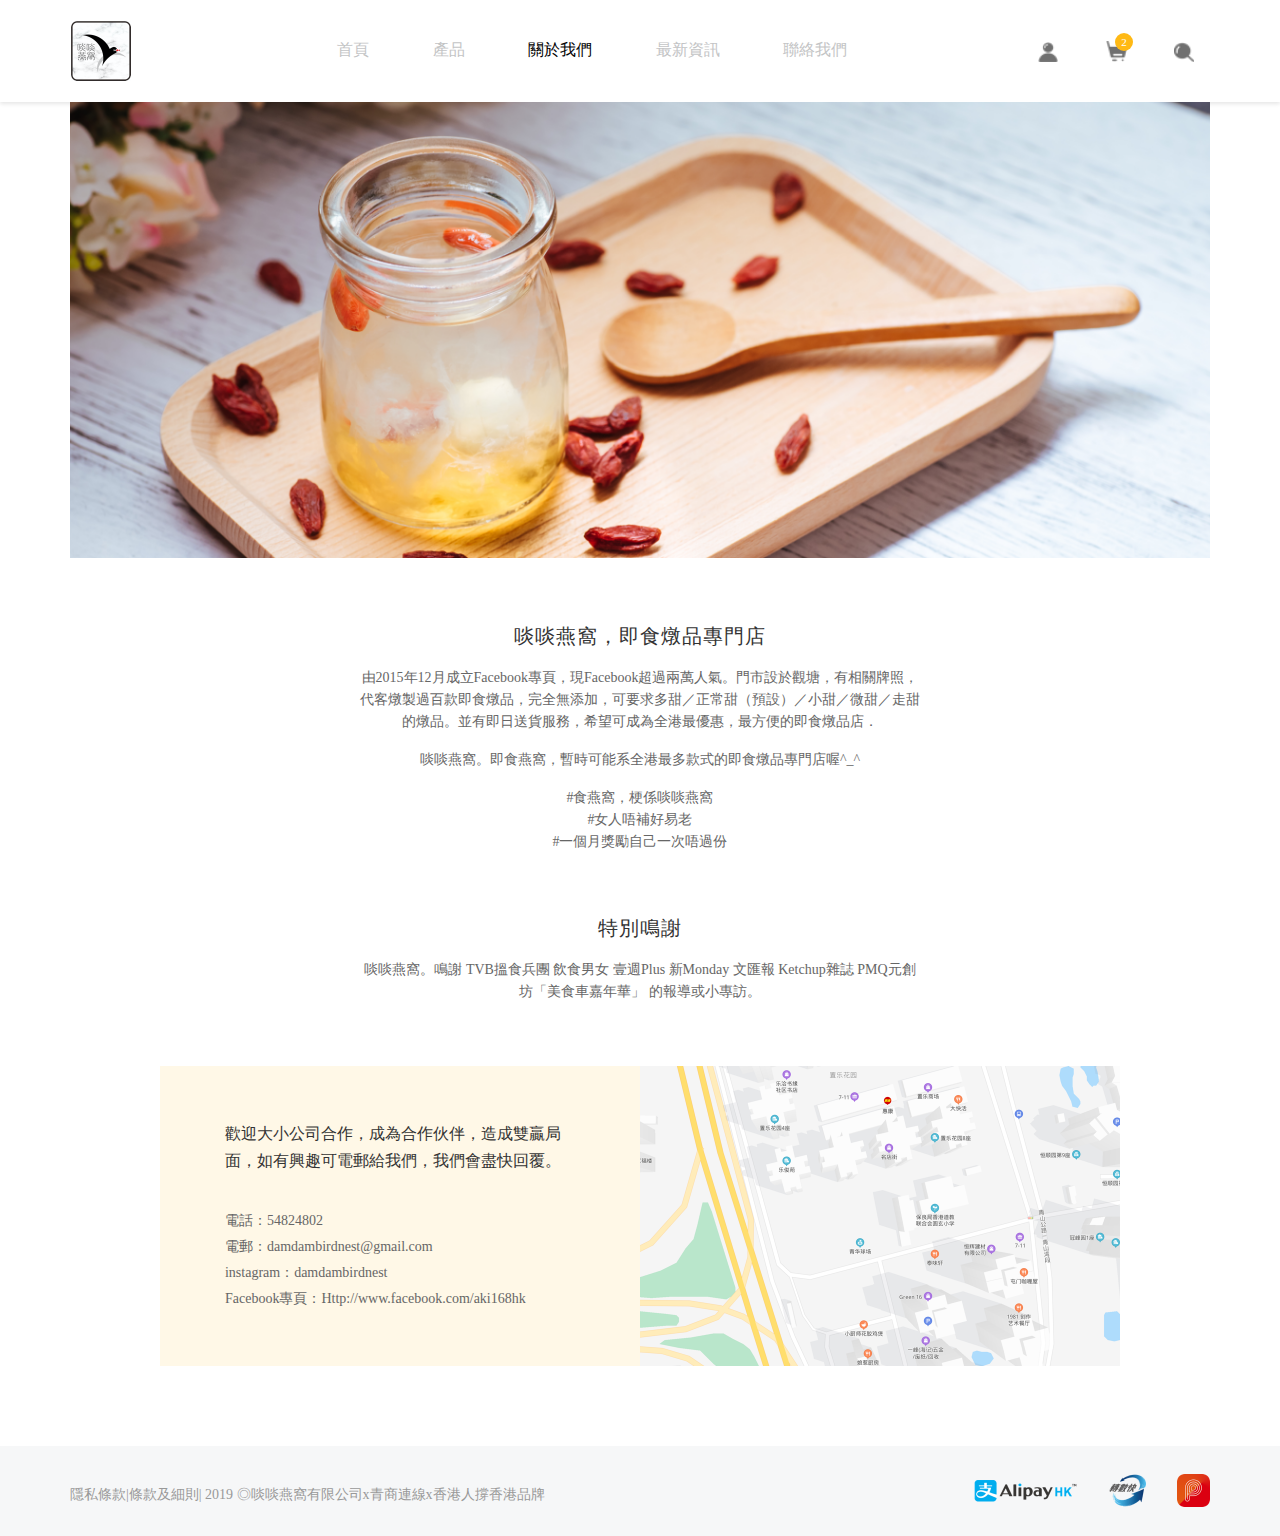
==== aboutUs.html @ ec6bbc51 "init test project" ====
<!doctype html>
<html lang="en">
<head>
    <!-- Required meta tags -->
    <meta charset="utf-8">
    <meta name="viewport" content="width=device-width, initial-scale=1">
    <title></title>
    <meta name="description" content=""/>
    <meta name="keywords" content="" />
    <!-- Bootstrap CSS -->
    <link rel="stylesheet" href="font-awesome/css/font-awesome.min.css">
    <!-- Animate.css -->
    <link rel="stylesheet" href="css/bootstrap.min.css">
    <link rel="stylesheet" href="css/main.css">
    <link rel="stylesheet" href="css/custom.css">
</head>
<body>
    <header class="header-info">
        <div class="container">
            <nav class="navbar navbar-expand-lg navbar-light">
                <a class="navbar-brand" href="#">
                    <img src="images/WechatIMG1.png" alt=""/>
                </a>
                <button type="button" class="navbar-toggle collapsed" data-toggle="collapse" data-target="#navbarSupportedContent" aria-expanded="false">
                    <span class="sr-only">Toggle navigation</span>
                    <span class="icon-bar"></span>
                    <span class="icon-bar"></span>
                    <span class="icon-bar"></span>
                </button>

                <div class="collapse navbar-collapse d-lg-flex" id="navbarSupportedContent">
                    <div class="flex-lg-grow-1">
                        <ul class="navbar-nav header-nav justify-content-center">
                            <li class="nav-item">
                                <a class="nav-link" href="index.html">首頁</a>
                            </li>
                            <li class="nav-item">
                                <a class="nav-link" href="product.html">產品</a>
                            </li>
                            <li class="nav-item active">
                                <a class="nav-link" href="aboutUs.html">關於我們</a>
                            </li>
                            <li class="nav-item">
                                <a class="nav-link" href="newInformation.html">最新資訊</a>
                            </li>
                            <li class="nav-item">
                                <a class="nav-link" href="chatUs.html">聯絡我們</a>
                            </li>
                        </ul>
                    </div>

                    <div class="userShopping">
                        <a class="one" href=""><img src="images/涓汉 (2).png" alt=""/></a>
                        <a class="two g-mx-44" href="login.html">
                            <img src="images/购物车 (3).png" alt=""/>
                            <span class="number ">2</span>
                        </a>
                        <a class="one" href=""><img src="images/鎼滅储 (1).png" alt=""/></a>
                    </div>
                </div>
            </nav>

        </div>
    </header>
    <div class="container">
        <div class="row">
            <div class="col-sm-12">
                <img class="g-w-100 img-responsive" src="images/aboutus.png" alt=""/>
            </div>
        </div>
    </div>
    <div class="container text-center g-py-63">
            <div class="g-mb-60">
                <h1 class="g-font-size-20 g-mb-16 g-line-height-30">啖啖燕窩，即食燉品專門店</h1>
                <div class="g-font-size-14 aboutUsInfo">
                    <p class="g-mb-0">
                        由2015年12月成立Facebook專頁，現Facebook超過兩萬人氣。門市設於觀塘，有相關牌照，代客燉製過百款即食燉品，完全無添加，可要求多甜／正常甜（預設）／小甜／微甜／走甜的燉品。並有即日送貨服務，希望可成為全港最優惠，最方便的即食燉品店．
                    </p>
                    <p class="g-py-16 g-mb-0">
                        啖啖燕窩。即食燕窩，暫時可能系全港最多款式的即食燉品專門店喔^_^
                    </p>
                    <p class="g-mb-0">#食燕窩，梗係啖啖燕窩
                        <br />
                        #女人唔補好易老
                        <br />
                        #一個月獎勵自己一次唔過份
                    </p>
                </div>
            </div>

        <div class="">
            <h1 class="g-font-size-20 g-mb-16 g-line-height-30">特別鳴謝</h1>
            <div class="g-font-size-14 aboutUsInfo">
                <p class="g-mb-0">
                    啖啖燕窩。鳴謝 TVB搵食兵團 飲食男女 壹週Plus 新Monday 文匯報 Ketchup雜誌 PMQ元創坊「美食車嘉年華」 的報導或小專訪。
                </p>
            </div>
        </div>

    </div>
    <div class="container g-w-75 g-mb-54">
        <div class="row">
            <div class="col-md-6 g-px-0">
                <div class="g-bg-red-1 g-py-54 g-height-300 g-px-65">
                    <h4 class="g-font-weight-500 g-font-family-Regular g-mb-32">歡迎大小公司合作，成為合作伙伴，造成雙贏局面，如有興趣可電郵給我們，我們會盡快回覆。</h4>
                    <ul class="g-font-size-14">
                        <li>電話：54824802</li>
                        <li>電郵：damdambirdnest@gmail.com</li>
                        <li> instagram：damdambirdnest</li>
                        <li>Facebook專頁：Http://www.facebook.com/aki168hk</li>
                    </ul>
                </div>
            </div>
            <div class="col-md-6 g-px-0">
                <img class="g-w-100 img-responsive g-height-300" src="images/map.png" alt=""/>
            </div>
        </div>
    </div>
    <footer class="g-bg-gray text-center g-height-90 footerInfo g-py-24-md">
        <div class="container">
            <div class="row">
                <div class="col-lg-6">
                    <div class="g-font-size-14 g-color-gray-dark-v5 text-center text-left--lg g-mt-8 g-mb-16--md">
                        隱私條款|條款及細則| 2019 ◎啖啖燕窩有限公司x青商連線x香港人撐香港品牌
                    </div>
                </div>
                <div class="col-lg-6">
                    <div class="parIcon text-center text-right--lg">
                        <img src="images/card_alipay_hk.png" alt=""/>
                        <img class="g-px-28" src="images/card_fps.png" alt=""/>
                        <img src="images/card_payme.png" alt=""/>
                    </div>
                </div>
            </div>
        </div>
    </footer>


<!-- jQuery first, then Popper.js, then Bootstrap JS -->
<script src="js/jquery.min.js"></script>
<script src="js/bootstrap.min.js"></script>
<script src="js/main.js"></script>

</body>
</html>
                                                                                                                                                                                                                                                                                                                                                                                                                                                                                                                                                                                                                                                                                                                                                                                                                                                                                                                                                                                                                                                                                                                                                                                                                                                                                                                                                                                                                                                                                                                                                                                                                                                                                                                                                                                                                                                                                                                                                                                                                                                                                                                                                                                                                                                                                                                                                                                                                                                                                                                                                                                                                                                                                                                                                                                                                                                                                                                                                                                                                                                                                                                                                                                                                                                                                                                                                                                                                                                                                                                                                                                                                                                                                                                                                                                                                                                                                                                                                                                                                                                                                                                                                                                                                                                                                                                                                                                                                                                                                                                                                                                                                                                                                                                                                                                                                                                                                                                                                                                                                                                                                                                                                                                                                                                                                                                                                                                                                                                                                                                                                                                                                                                                                                                                                                                                                                                                                                                                                                                                                                                                                                                                                                                                                                                                                                                                                                                                                                                                                                                                                                                                                                                                                                                                                                                                                                                                                                                                                                                                                                                                                                                                                                                                                                                                                                                                                                                                                                                                                                                                                                                                                                                                                                                                                                                                                                                                                                                                                                                                                                                                                                                                                                                                                                                                                                                                                                                                                                                                                                                                                                                                                                                                                                                                                                                                                                                                                                                                                                                                                                                                                                                                                                                                                                                                                                                                                                                                                                                                                                                                                                                                                                                                                                                                                                                                                                                                                                                                                                                                                                                                                                                                                                                                                                                                                                                                                                                                                                                                                                                                                                                                                                                                                                                                                                                                                                                                                                                                                                                                                                                                                                                                                                                                                                                                                                                                                                                                                                                                                                                                                                  
---- css/main.css ----
/* =======================================================
*
* 	Template Style
*	Edit this section
*
* ======================================================= */
@font-face {
    font-family: NotoSansHans-Bold;
    src: url("../font-awesome/fonts/NotoSansHans-Bold.otf") format("opentype");
}
@font-face {
    font-family: NotoSansHans-Medium;
    src: url("../font-awesome/fonts/NotoSansHans-Medium.otf") format("opentype");
}
@font-face {
    font-family: NotoSansHans-Regular;
    src: url("../font-awesome/fonts/NotoSansHans-Regular.otf") format("opentype");
}
@font-face {
    font-family: NotoSansHans-Light;
    src: url("../font-awesome/fonts/NotoSansHans-Light.otf") format("opentype");
}
html{
    font-size: 16px;
}
body {
    width: 100%;
    height: 100%;
    -webkit-font-smoothing: antialiased;
    -moz-osx-font-smoothing: grayscale;
    /*font-family: arial, "Microsoft YaHei";*/
    word-break:break-all;
    font-size:0.875rem;
    font-family:NotoSansHans-Regular,SourceHanSansCN;
    font-weight:400;
    color:#666;
    line-height:26px;
}
.g-font-family-Regular{
    font-family: NotoSansHans-Regular;
}
.g-font-family-Medium{
    font-family: NotoSansHans-Medium;
}
.g-font-family-light{
    font-family: NotoSansHans-Light;
}
.g-font-family-bold{
    font-family: NotoSansHans-Bold;
}
label{
    font-weight: normal;
}
a {
    color: #333;
}
a:hover, a:active, a:focus {
    color:#333;
    /*outline: none;*/
    /*text-decoration:none;*/
}
h1, h2, h3, h4, h5{
    color: #333;
    font-weight: 500;
    margin:0;
    font-family: NotoSansHans-Medium;
}
h1{
    font-size:2.625rem;
    line-height:3rem;
    letter-spacing:1px;
}
/*@media (max-width:992px) {*/
    /*h1{*/
        /*font-size:1.5rem;*/
        /*line-height:2rem;*/
        /*letter-spacing:1px;*/
    /*}*/
/*}*/
h2{
    font-size:1.5rem;
    line-height:2.25rem;
}
h3{
    font-size: 1.375rem;
    line-height:27px;
}
h4{
    font-size: 1rem;
    line-height: 27px;
}
h5{
    font-size: 0.8rem;
}
ul, li {
    list-style: none;
    padding: 0;
    margin:0;
}

ul, ol, dd {
    margin-left: 0;
}

iframe {
    max-width: 100%;
}
@media (min-width:1300px){
    .container{
        width:1200px;
        padding-left:0;
        padding-right:0;
    }
}
.g-line-height-normal{
    line-height: normal;
}
/*----------------*/
.img_wap{
    display: inline-block;
    padding-bottom: 70%;
    width: 100%;
    position: relative;
    cursor: pointer;
}

.img_wap img{
    width: 100%;
    height: 100%;
    position: absolute;
    top: 0;
    left: 0;
}
/*//------------*/

/*---img--*/
.starIcon{
    line-height: 0;
    margin:0.5rem 0;
}
.starIcon img{
    width: 18px;
    height: 18px;
}
.starIconT img{
    width:23px;
    height: 23px;
}
/*//----img----*/
/*----selection----*/
.shoppingBtn{
    border: 1px solid #666;
    width: 10.8125rem;
    height:2.1875rem;
    display: inline-block;
    border-radius:2.1875rem;
    line-height:2.1875rem;
}
.shoppingBtn:hover{
    background: #F5B41A;
    border: 1px solid #F5B41A;
}
.shoppingBtn img{
    width:1.2rem;
    height: 1.2rem;
}

.careChoose .carousel-control-next,.careChoose .carousel-control-prev{
    position: static;
    display: inline-block;
    width: auto;
    opacity: 1;
}
.careChoose .carousel-control-next i,.careChoose .carousel-control-prev i{
    width: 1.625rem;
    height: 1.625rem;
    background: rgba(244,243,248,1);
    color:#666;
    line-height: 1.625rem;
    border-radius: 1.625rem;
    /*font-size: 1.2rem;*/
    display: inline-block;
}
.careChoose .carousel-control-next i{
    background: #333;
    color:#eee;
}
/*----//selection----*/

/*----carefulProcess-----*/
.typicalCase-bg{
    margin:0 1px;
}
.typicalCase-bg button{
    font-size: 0.9rem;
}

.caseImg img{
    width: 100%;
}
.typicalCase-bg p{
    font-size: 0.93rem;
}
/*----//carefulProcess-----*/

.newIcon{
    position: absolute;
    right:1rem;
    bottom:-1rem;
    color:#fff;
    width: 2rem;
    height: 2rem;
    border-radius: 2rem;
    background: #f5b41a;
    padding-top: 3px;
}
.articleFooter p{
    color:#777;
}
.coconut-img{
    width: 100%;
}
.coconut-img img{
    height: 100%;
}
.circleIcon li{
    width: 100%;
    height: auto;
    overflow: hidden;
}
.circleIcon i{
    font-size: 1.1rem;
    color:#ed7b5a;
    float: left;
    padding-top: 5px;
    padding-left: 1px;
}
.circleIcon span{
    float: right;
    width: calc(100% - 17px);
    padding-left: 5px;
}
.coconut-img{
    height: 100%;
    vertical-align: middle;
    position: relative;
    overflow: hidden;
}
.coconut-img img{
    object-fit: cover;
    height: auto!important;
    width: 100%;
    min-height: 100%;
    position: absolute;
    top: 50%;
    left: 50%;
    -webkit-transform: perspective(1px) translate(-50%,-50%);
    -ms-transform: translate(-50%,-50%);
    transform: perspective(1px) translate(-50%,-50%);
}
.header-nav{
    /*width: 90%;*/
    text-align: center;
}
.userShopping .one img{
    width: 1.25rem;
    height: 1.25rem;
    display: inline-block;
}
.userShopping .two img{
    width: 1.3125rem;
    height: 1.3125rem;
    display: inline-block;
}
.userShopping .two{
    position: relative;
}
.userShopping .two span{
    position: absolute;
    width: 18px;
    height: 18px;
    line-height: 18px;
    border-radius: 18px;
    background: #FFB914;
    top: -10px;
    right: -3px;
    text-align: center;
    color:#fff;
    font-size: 11px;
}
.userShopping .two:hover{
    text-decoration:none;
}

@media (max-width: 768px) {
    .header-info .navbar-brand img{
        width: 60%;
    }
    .typicalCase-bg .img_wap{
        display: none;
    }
}
.header-info .navbar-light .navbar-toggler{
    outline: none;
    border: none;
}
.header-info{
    box-shadow:0px 2px 4px 0px rgba(0,0,0,0.1);
}
.header-info .navbar{
    padding:1.25rem 0;
    margin-bottom: 0;
}
.header-info .navbar-brand{
    height: auto;
    padding:0;
    /*margin: 8px 0;*/
}
.header-info .navbar-toggle .icon-bar{
    background-color: #563d7c;
}
.navbar-light .header-nav .active > .nav-link{
    font-weight:500;
    color:rgba(0,0,1,1);
    font-family: NotoSansHans-Medium,SourceHanSansCN;
}
.navbar-light .header-nav .nav-link{
    color:#c3c4c5;
    font-size: 1rem;
}

#carouselExampleControls .carousel-inner .carousel-item img{
    width: 100vw;
}

.g-rounded{
    border-radius: 0.5rem;
}
/*.g-rounded img{*/
    /*height: 320px;*/
    /*display: block;*/
/*}*/
.g-rounded-right{
    border-radius:0 0.5rem 0.5rem 0;
}
.g-rounded-6:first-child{
    border-radius: 0.375rem;
}
@media (min-width: 992px) {
    .g-max-heigh-292{
       height: 23.875rem;
    }
}
@media (min-width: 1200px) {
    .g-max-heigh-292{
        height: 22rem;
    }
}
.text-color{
    color:#333;
}
.page-link:hover{
    background: #333;
}
.fenye .page-item:first-child .page-link{
    width: 1.9375rem;
    height: 1.9375rem;
    border-top-left-radius: 0;
    border-bottom-left-radius: 0;
    border-radius: 1.9375rem;
    line-height: 1rem;
}
li.breadcrumb-item + .breadcrumb-item::before{
    content: ">";
}
.proTitle{
    position: relative;
    border-bottom: 1px solid #ccc;
    padding-bottom: 0.625rem;
}
.proTitle span::after{
    position: absolute;
    width: 6rem;
    height: 2px;
    content: "";
    background: #333;
    bottom:0;
    left:50%;
    transform: translate(-50%);
}
@media (min-width: 1200px) {
    .g-height-90 {
        height: 5.625rem;
    }
    .text-left--lg{
        text-align: left;
    }
    .text-right--lg{
        text-align: right;
    }
}
.banner-info button{
    width:7.8125rem;
    height: 2.625rem;
}
.otherWayLine span{
    position: relative;
}
.otherWayLine span::before{
    content: "";
    width: 3.75rem;
    height: 1px;
    background: #BEBEBE;
    display: block;
    position: absolute;
    top: 50%;
    left: -4.5rem;
    transform: translateY(-50%);
}
.otherWayLine span::after{
    content: "";
    width: 3.75rem;
    height: 1px;
    background: #BEBEBE;
    display: block;
    position: absolute;
    top: 50%;
    right: -4.5rem;
    transform: translateY(-50%);
}
.proBtn .dropdown-toggle{
    width: 9rem;
    height: 2.375rem;
    border: 1px solid rgba(0, 0, 0, .125);
    border-radius: .25rem;
    text-align: left;
    position: relative;
}
.g-w-100{
    width: 100%;
}
.g-height-100{
    height: 100%;
}
.g-height-50 input{
    height: 3.125rem;
}
.loginMember{
    margin-top: 0.5rem;
}
.g-margin-bottom-0{
    margin-bottom: 0;
}
.starIconT{
    margin:0.3rem 0 1rem;
}
.circleIcon>li{
    padding-bottom: 1rem;
}
    .caseContent{
        width: 100%;
        height: 20rem;
        vertical-align: middle;
        position: relative;
        overflow: hidden;
    }
    .caseContent img{
        object-fit: cover;
        height: auto!important;
        width: 100%;
        min-height: 100%;
        position: absolute;
        top: 50%;
        left: 50%;
        -webkit-transform: perspective(1px) translate(-50%,-50%);
        -ms-transform: translate(-50%,-50%);
        transform: perspective(1px) translate(-50%,-50%);
    }
@media (max-width: 480px) {
    .col-12{
        width: 100%;
    }
}
.footerInfo{
    display: flex !important;
    align-items: center;
}
.productTitle h4{
    line-height: 2.125rem;
}
.paginationInfo{
    padding:0.6rem 1.2rem;
    border-radius:0.375rem;
    border:1px solid rgba(221,226,227,1);
    margin:0;
}
.paginationInfo li>a{
    border:none;
    padding:0;
}
.paginationInfo li>a:hover{
    background: transparent;
}

.paginationInfo li.page-item{
    width: 1.875rem;
    display: inline-block;
    height: 1.875rem;
}
.paginationInfo li.active a,.paginationInfo li.page-item:hover a{
    border-radius: 1.875rem;
    width: 1.875rem;
    height: 1.875rem;
    background: #F5B41A;
    display: inline-block;
    line-height: 1.875rem;
    color:#fff;
}
.panel-title-display{
    display: inline-block;
}
.list-group-box .list-group-item{
    padding:0;
}
.list-group-box .panel-group{
    margin-bottom: 0;
}
.arrowIcon{
    height: 1.6875rem;
    line-height: 1.6875rem;
}
.list-group-box{
    border: 1px solid #ddd;
    border-top-left-radius: 4px;
    border-top-right-radius: 4px;
}
.list-group-box .list-group-item{
    border:none;
    border-top: 1px solid #ddd;
}
.g-border-top{
    border-top: 1px solid #ddd;
}
@media (min-width: 992px) {
    .aboutUsInfo{
        width: 49.5%;
        margin:0 auto;
    }
    .g-w-75{
        width:60rem;
        margin:0 auto;
    }
    .g-pl-50-md{
        padding-left:3.125rem;
    }
}

.aboutUsInfo p{
    line-height: 1.375rem;
}
.g-no-border,textarea.g-height-200{
    border: none;
    box-shadow:none;
    -webkit-box-shadow:none;
    -webkit-transition:none;
}
li.breadcrumb-item + .breadcrumb-item::before{
    content: "";
    background: url("../images/drownRight.png") no-repeat center center;
    margin-right:0.3125rem;
}
.joinProBtn{
    width:14.81rem;
    height:2.875rem;
    border-radius:3px;
}

.detailsTitle{
    max-height: 4rem;
    overflow: hidden;
}
.detailsLearnMore{
    border-bottom: 1px solid #ccc;
}
.registerInfo .form-group{
    margin-bottom: 1.25rem;
}
.form-check-again label{
    display: flex;
    align-items: center;
}
.form-check-again{
    margin-bottom: 3px;
}
.form-check-again input{
    margin: 0.2rem 5px 0 0;
}
/*------------------------------------
  custom
------------------------------------*/
/* custom
------------------------------------*/
.g-line-height-30{
    line-height: 1.875rem;
}
.g-line-height-40{
    line-height: 2.4rem;
}
.g-line-height-38{
    line-height: 2.375rem;
}
.g-line-height-90{
    line-height: 5.625rem;
}
.g-line-height-21{
    line-height: 1.3125rem;
}
.g-line-height-32{
    line-height: 2rem;
}
.g-line-height-18{
    line-height: 1.125rem;
}
.g-box-shadow{
    box-shadow:0px 2px 14px 0px rgba(0,0,0,0.12);
    border-radius:3px;
}
.g-btn-outline-primary{
    border:1px solid #375699;
}
.g-width-144{
    width: 9rem;
    height: 2.125rem;
}
.g-width-94{
    width: 5.875rem;
}
.g-width-160{
    width: 10rem;
}
.g-height{
    height: 3.125rem;
}
textarea.g-height-200{
    height: 12.5rem;
}
.g-height-32{
    height: 2rem;
    line-height: 0;
}
.cardInfo{
    border:1px solid rgba(224,224,224,1);
}
.cardInfo .card-body .card-title{
    height: 1.6rem;
    overflow: hidden;
}
.g-height-38{
    height: 2.375rem;
}
.g-font-weight-400{
    font-weight: 400;
}
.g-font-weight-500{
    font-weight: 500;
}
.g-color-gray-dark-v1{
    color:#1C1C1C;
}
.g-color-gray-dark-v3{
    color:#545454;
}
.g-color-gray-dark-v2{
    color:#333;
}
.g-color-gray-dark-be{
    color:#bebebe;
}
.g-color-gray-dark-v4{
    color:#666;
}
.g-color-gray-dark-v5{
    color:#999;
}
.g-color-gray-dark-v6{
    color:#484A51;
}
.g-color-gray-dark-v7{
    color:#9AA8B3;
}
.g-color-gray-dark-v8{
    color:#375699;
}
.g-color-gray-dark-v9{
    color:#444;
}
.g-color-gray-dark-vab{
    color:#ABB6BF;
}
.g-color-gray-dark-4e{
    color:#4E4F53;
}
.g-font-size-400{
    font-weight: 400;
}
.g-max-heigh-19{
    max-height: 1.2rem;
    overflow: hidden;
}
.g-appearance{
    -webkit-appearance: none;
    -moz-appearance: none;
    appearance: none;
    background: url("../images/drownRow.png") no-repeat 7.625rem center;
}
.g-appearance.active{
    -webkit-appearance: none;
    -moz-appearance: none;
    appearance: none;
    background: url("../images/topRow.png") no-repeat 7.625rem center;
}
.g-margin-left-16{
    margin-left: 1rem;
}
.g-text-white{
    color:#fff;
}
/*------------------------------------
  font
------------------------------------*/
/* font
------------------------------------*/
.g-font-size-15{
    font-size: 0.9375rem;
}
.g-font-size-14{
    font-size: 0.875rem;
}
.g-font-size-18{
    font-size: 1.125rem !important;

}
.g-font-size-15{
    font-size: 0.9375rem !important;
}
.g-font-size-16{
    font-size: 1rem;
}
.g-font-size-30{
    font-size: 1.875rem !important;
}
.g-font-size-12{
    font-size: 0.75rem;
}
.g-font-size-17{
    font-size: 1.0625rem;
}
.g-font-size-20{
    font-size: 1.25rem;
}
.g-font-size-22{
    font-size: 1.375rem;
}
/*------------------------------------
  Margin Spaces
------------------------------------*/
/* Margin Spaces (xs)
------------------------------------*/
@media (min-width: 0){
    .g-mt-68{
        margin-top:4.25rem !important;
    }
    .g-mb-100{
        margin-bottom:6.25rem !important;
    }
    .g-mx-1{
        margin:0 1px;
    }
    .g-mt-11{
        margin-top:0.6875rem !important;
    }
    .g-mb-40{
        margin-bottom:2.3rem !important
    }
    .g-mb-60{
        margin-bottom:3.75rem !important
    }
    .g-mb-20{
        margin-bottom: 1.25rem !important;
    }

    .g-mb-33{
        margin-bottom: 2.0625rem !important;
    }
    .g-mt-14{
        margin-top:0.875rem;
    }
    .g-mt-15{
        margin-top: 0.9375rem !important;
    }
    .g-mb-30{
        margin-bottom: 1.875rem !important;
    }
    .g-mb-32{
        margin-bottom: 2.15rem;
    }
    .g-mb-84{
        margin-bottom:5.25rem !important;
    }
    .g-mx-44{
        margin:0 2.75rem !important;
    }
    .g-mb-48{
        margin-bottom: 3rem !important;
    }
    .g-mt-42{
        margin-top:2.625rem !important;
    }
    .g-mt-72{
        margin-top: 4.5rem !important;
    }
    .g-mb-64{
        margin-bottom: 4rem !important;
    }
    .g-mb-54{
        margin-bottom: 5rem !important;
    }
    .g-mt-50{
        margin-top: 3.125rem !important;
    }
    .g-mb-16{
        margin-bottom: 1rem !important;
    }
    .g-mb-14{
        margin-bottom: 0.875rem;
    }
    .g-mt-30{
        margin-top: 1.875rem;
    }
    .g-mr-12{
        margin-right: 0.75rem;
    }
    .g-mt-110{
        margin-top: 6.875rem;
    }
    .g-mt-14{
        margin-top: 0.875rem;
    }
    .g-mt-8{
        margin-top: 0.5rem;
    }
    .g-mt-3{
        margin-top: 3px;
    }
    .g-mb-0{
        margin-bottom: 0;
    }
    .g-mt-5{
        margin-top: 0.3rem;
    }
    .g-my-16{
        margin-top:1rem;
        margin-bottom:1rem;
    }
    .g-mb-37{
        margin-bottom: 2.13rem;
    }
    .g-my-30{
        margin-top:1.875rem;
        margin-bottom:1.875rem;
    }
    .g-mb-10{
        margin-bottom: 0.625rem;
    }
    .g-mr-20{
        margin-right: 1.25rem;
    }
    .g-mb-26{
        margin-bottom: 1.625rem;
    }
    .g-mt-27{
        margin-top: 1.68rem;
    }
}
/*------------------------------------
  Padding Spaces
------------------------------------*/
/* Padding Spaces (xs)
------------------------------------*/
@media (min-width: 0){
    .g-pt-24{
        padding-top:1.5rem !important;
    }
    .g-pl-43{
        padding-left: 2.6875rem !important;
    }
    .g-pm-37{
        padding-bottom: 2.3125rem !important;
    }
    .g-pr-28{
        padding-right: 1.75rem !important;
    }
    .g-px-28{
        padding-left:1.75rem !important;
        padding-right:1.75rem !important;
    }
    .g-pt-55{
        padding-top:3.4375rem !important;
    }
    .g-pb-37{
        padding-bottom:2.3125rem !important ;
    }
    .g-pb-50{
        padding-bottom: 3.125rem !important;
    }
    .g-pb-35{
        padding-bottom: 2.1875rem !important;
    }
    .g-py-60{
        padding:3.75rem 0 !important;
    }
    .g-pt-110{
        padding-top:6.875rem !important;
    }

    .g-py-40{
        padding-top:2.5rem;
        padding-bottom:2.5rem;
    }
    .g-px-16{
        padding-left:1rem;
        padding-right:1rem;
    }
    .g-pb-110{
        padding-bottom: 6.875rem !important;
    }
    .g-py-10{
        padding:0.625rem 0.3rem !important;
    }
    .g-pb-83{
        padding-bottom:5.1875rem !important;
    }
    .g-px-32{
        padding-left:2rem !important;
        padding-right:2rem !important;
    }
    .g-py-36{
        padding-top:2.25rem !important;
        padding-bottom:2.25rem !important;
    }
    .g-py-30{
        padding-top:1.875rem !important;
        padding-bottom:1.875rem !important;
    }
    .g-pt-40{
        padding-top:2.5rem !important;
    }
    .g-pt-24{
        padding-top:1.5rem;
    }
    .g-py-110{
        padding-top:6.875rem !important;
        padding-bottom:6.875rem !important;
    }
    .g-py-140{
        padding-top:8.75rem !important;
        padding-bottom:8.75rem !important;
    }
    .g-py-63{
        padding-top:3.9375rem !important;
        padding-bottom:3.9375rem !important;
    }
    .g-py-54{
        padding-top:3.375rem !important;
        padding-bottom:3.375rem !important;
    }
    .g-px-70{
        padding-left:4.375rem !important;
        padding-right:4.375rem !important;
    }
    .g-py-20{
        padding-top:1.25rem !important;
        padding-bottom:1.25rem !important;
    }
    .g-pt-27{
        padding-top: 1.7rem;
    }
    .g-px-0{
        padding-left:0;
        padding-right:0;
    }
    .g-my-24{
        margin:1.5rem 0;
    }
    .g-my-110{
        padding-top:6.875rem;
        padding-bottom:6.875rem;
    }
    .g-py-106{
        padding:6.625rem 0 !important;
    }
    .g-py-24-md{
        padding-top:1.5rem;
        padding-bottom:1.5rem;
    }

    .g-py-16{
        padding-top:1rem;
        padding-bottom:1rem;
    }
    .g-p-20{
        padding:1.25rem;
    }
    .g-px-65{
        padding-left:4.06rem !important;
        padding-right:4.06rem !important;
    }
    .g-pt-37{
        padding-top: 2.3125rem;
    }
    .g-pb-45{
        padding-bottom: 2.8125rem;
    }
    .list-inline .g-px-64{
        padding-left:5%;
        padding-right:5%;
    }
    .g-my-20{
        padding-top:1.25rem;
        padding-bottom:1.25rem;
    }

}
@media (max-width: 1200px) {
    .g-mb-16--md{
        margin-bottom: 1rem;
    }
}
@media (max-width: 999px){
    .g-py-146{
        padding:5rem 0 !important;
    }
}

@media (min-width:768px){
    .d-lg-flex.collapse{
        display: -ms-flexbox !important;
        display: flex !important;
        -ms-flex-preferred-size: auto;
        flex-basis: auto;
        flex-grow: 1;
        align-items: center;
        height: 3.75rem !important;
    }
    .flex-lg-grow-1{
        -ms-flex-direction: row;
        flex-direction: row;
        -ms-flex-positive: 1 !important;
        flex-grow: 1 !important;
        -ms-flex-pack: center !important;
        justify-content: center !important;
    }
    .header-nav,.header-nav>li{
        float: none;
    }
    .header-nav>li{
        padding: 0.5rem 1rem;
        display: inline-block;
    }
    .detailsPic,.registerPic{
        width: 100%;
        height: 25rem;
        vertical-align: middle;
        position: relative;
        overflow: hidden;
    }
    .registerPic{
        height: 36rem;
    }
    .detailsPic img,.registerPic img{
        object-fit: cover;
        height: auto!important;
        width: 100%;
        min-height: 100%;
        position: absolute;
        top: 50%;
        left: 50%;
        -webkit-transform: perspective(1px) translate(-50%,-50%);
        -ms-transform: translate(-50%,-50%);
        transform: perspective(1px) translate(-50%,-50%);
    }


}

@media (min-width: 992px){
    .g-height-300{
        height: 18.75rem;
        overflow: hidden;
    }
    .pl-md-50{
        padding-left:50px;
    }
    .detailsConteiner{
        width: 58.625rem;
        margin:0 auto;
    }
    .newInfoConteiner{
        width: 52.75rem;
        margin:0 auto;
        padding:3.125rem 4rem 3.625rem;
    }
    .g-pl-20-md{
        padding-left: 1.25rem;
    }
    .registerInfo{
        padding:3.75rem 4.375rem;
    }
    .g-pr-60--md{
        margin-right: 3.75rem;
    }
}
@media (min-width: 1000px){
    .g-py-146{
        padding:9.125rem 0 !important;
    }
    .header-nav>li{
        padding: 0.5rem 1.875rem;
        display: inline-block;
    }
}
@media (max-width:992px) {
    .g-mb-40--md{
        margin-bottom:2.5rem;
    }
    .g-mb-40--md:last-child{
        margin-bottom: 0;
    }
    .g-mt-30-md{
        margin-top: 1.875rem;
    }
    .newInfoConteiner{
        padding:2.5rem;
    }

}
@media (max-width:991px) {
    .registerInfo{
        padding:2.5rem 2rem;
    }
}
@media (max-width:768px) {
    .userShopping{
        text-align: center;
    }
    .header-info .navbar-brand{
        margin: 8px 0;
    }
    .g-mb-16-sm{
        margin-bottom: 1rem;
    }

}
@media (max-width:767px) {
    #navbarSupportedContent{
        border-top: 1px solid #333;
        margin-top: 3.75rem;
    }
   .header-info .navbar-toggle{
    margin-right: 0;
    }
    .banner-info{
        text-align: center;
        padding:1.3rem 1.2rem 0;
    }
    .g-width-100-sm{
        width: 100%;
    }

}
@media (max-width:500px) {
    .paginationInfo{
        padding:0.6rem 5px;
    }
    .paginationInfo .previous img, .paginationInfo .next img{
        width: 1rem;
    }
    .paginationInfo li.page-item{
        width: 1.2rem;
        display: inline-block;
        height: 1.2rem;
    }
    .paginationInfo li.active a, .paginationInfo li.page-item:hover a {
        border-radius: 1.2rem;
        width: 1.2rem;
        height: 1.2rem;
        text-align: center;
        line-height: 1.2rem;
    }
    .g-mt-3{
        margin:0;
    }

}
@media (min-width:992px) and (max-width:1200px){
    .indexPaddingInfo{
        padding:1rem !important;
    }
}

/*details 缩略图*/
#carousel-example-generic11 .carousel-indicators img{
    display: none;
}
@media (min-width: 768px) {
    #carousel-example-generic11 .carousel-indicators{
        margin:0;
        left:0;
        top:0;
        width: auto;
    }
    #carousel-example-generic11 .carousel-indicators li,.carousel-indicators .active{
        width: 5.82rem;
        height: 5.82rem;
        margin: 0;
        margin-bottom: 10px;
        border: none;
        border-radius: 0;
        display: block;
        overflow: hidden;
    }

    #carousel-example-generic11 .carousel-indicators li img{
        width: 100%;
        height: 100%;
        display: block;
    }
    #carousel-example-generic11 .carousel-control .glyphicon-chevron-right{
        top: 30%;
    }
    #carousel-example-generic11 .carousel-control.left{
        position: absolute;
        top: 0;
        bottom: 0;
         left:0;
        width: 90px;
        height: 30px;
        font-size: 10px;
        z-index: 111;
        background-image: linear-gradient(to bottom, rgba(0, 0, 0, .5) 0%, rgba(0, 0, 0, .0001) 100%);
    }
    #carousel-example-generic11 .carousel-control.right{
        position: absolute;
        top: 370px;
        bottom: 0;
        left: 0;
        width: 90px;
        height: 30px;
        font-size: 10px;
        z-index: 111;
        background-image: linear-gradient(to top, rgba(0, 0, 0, .5) 0%, rgba(0, 0, 0, .0001) 100%);
    }
    #carousel-example-generic11 .carousel-control .glyphicon-chevron-left{
            left:40%;
    }
    #carousel-example-generic11 .carousel-control .glyphicon-chevron-left,#carousel-example-generic11 .carousel-control .glyphicon-chevron-right{
        font-size: 12px;
        transform:rotate(90deg); -ms-transform:rotate(90deg);

    }
    #carousel-example-generic11 .carousel-inner{
        margin-left: 7.5rem;
        width: calc(100% - 7.5rem);
        height: 25rem;
        vertical-align: middle;
        position: relative;
        overflow: hidden;
    }

    #carousel-example-generic11 .carousel-indicators li{
        position: relative;
    }
    #carousel-example-generic11 .carousel-indicators img{
        width: 100%;
    }
    #carousel-example-generic11 .carousel-indicators li.active:after{
        position: absolute;
        content: "";
        width:100px;
        height: 95px;
        left:0;
        top:0;
        background: rgba(0,0,0,0.3);
        z-index: 1000;
    }

}
#carousel-example-generic11 .carousel-inner > .item{
    height: 400px;
    overflow: hidden;
}

#carousel-example-generic11 .carousel-inner > .item > img{
    object-fit: cover;
    height: auto!important;
    width: 100%;
    min-height: 100%;
    position: absolute;
    top: 50%;
    left: 50%;
    -webkit-transform: perspective(1px) translate(-50%,-50%);
    -ms-transform: translate(-50%,-50%);
    transform: perspective(1px) translate(-50%,-50%);
}
@media (max-width: 767px) {
    #carousel-example-generic11 .carousel-inner > .item{
        height: 300px;
        overflow: hidden;
    }
}
---- css/custom.css ----
.g-bg-gray{
    background:#F6F7F8;
}
.g-bg-green{
    background:rgba(139,192,88,1);
}
.g-bg-yellow{
    background: #F5B41A;
}
.g-bg-white--hover:hover a{
    background: transparent;
}
.g-color-green{
    color:#8BC058;
}
.g-bg-blue{
    background: #dee8f0;
}
.g-bg-red{
    background: #ED7B5A;
}
.g-bg-red-1{
    background: #FFF8E7;
}
.g-bg-gray-f6{
    background: #F6F6F6;
}
.g-bg-white{
    background: #fff;
}
.g-color-gray-dark-eoeoeo{
    color:#e0e0e0;
}
.g-bg-transparent{
    background: transparent;
}
.g-bg-FFB914{
    background: #FFB914;
}
.g-color-1C1C1C{
    color:#1c1c1c;
}
.btn-success-8BC058{
    background: #8BC058;
}
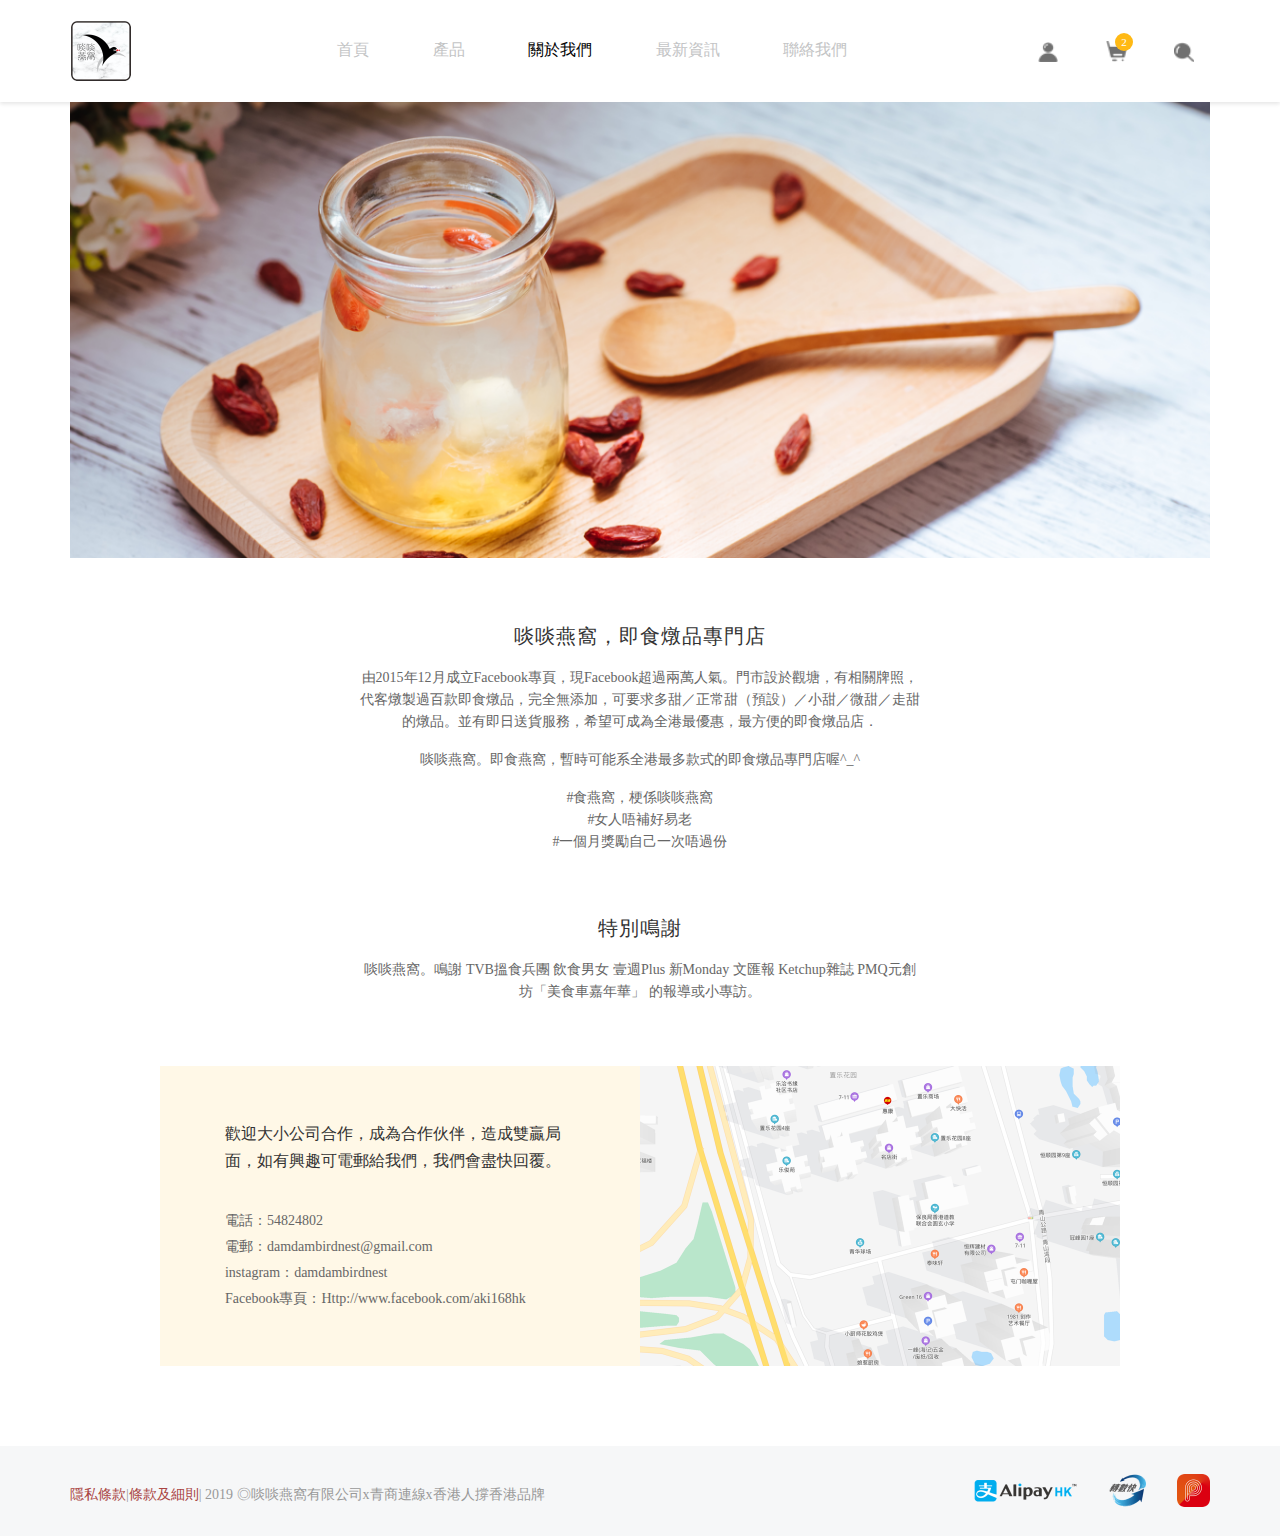
==== commit b52cdb71: "页脚插入链接" ====
--- a/aboutUs.html
+++ b/aboutUs.html
@@ -116,19 +116,20 @@
             </div>
         </div>
     </div>
+
     <footer class="g-bg-gray text-center g-height-90 footerInfo g-py-24-md">
         <div class="container">
             <div class="row">
                 <div class="col-lg-6">
                     <div class="g-font-size-14 g-color-gray-dark-v5 text-center text-left--lg g-mt-8 g-mb-16--md">
-                        隱私條款|條款及細則| 2019 ◎啖啖燕窩有限公司x青商連線x香港人撐香港品牌
+                        <a class="text-danger" href="">隱私條款</a>|<a class="text-danger" href="">條款及細則</a>| 2019 ◎啖啖燕窩有限公司x青商連線x香港人撐香港品牌
                     </div>
                 </div>
                 <div class="col-lg-6">
                     <div class="parIcon text-center text-right--lg">
-                        <img src="images/card_alipay_hk.png" alt=""/>
-                        <img class="g-px-28" src="images/card_fps.png" alt=""/>
-                        <img src="images/card_payme.png" alt=""/>
+                        <a href=""><img src="images/card_alipay_hk.png" alt=""/></a>
+                        <a href=""><img class="g-px-28" src="images/card_fps.png" alt=""/></a>
+                        <a href=""><img src="images/card_payme.png" alt=""/></a>
                     </div>
                 </div>
             </div>
--- a/css/main.css
+++ b/css/main.css
@@ -36,6 +36,7 @@
     font-weight:400;
     color:#666;
     line-height:26px;
+    overflow-x: hidden;
 }
 .g-font-family-Regular{
     font-family: NotoSansHans-Regular;
@@ -58,7 +59,7 @@
 a:hover, a:active, a:focus {
     color:#333;
     /*outline: none;*/
-    /*text-decoration:none;*/
+    text-decoration:none;
 }
 h1, h2, h3, h4, h5{
     color: #333;
@@ -292,7 +293,81 @@
 .userShopping .two:hover{
     text-decoration:none;
 }
-
+.userShopping .dropdown{
+    display: inline-block;
+}
+
+.shoppingDropD .dropdown-menu{
+    width: 21rem;
+    left: -15rem;
+    padding:2rem;
+    display: none;
+    margin-top: 0;
+}
+
+@media (max-width: 700px) {
+    .shoppingDropD .dropdown-menu{
+        left: -7.23rem;
+    }
+}
+.dropMenu-title{
+    padding-bottom: 5px;
+    border-bottom: 1px solid #ccc;
+}
+.dropMenu-content>li{
+    padding-top:1.5rem;
+}
+.header-info .navbar-collapse.in{
+    overflow-y:visible;
+}
+.miniCartInfo .miniCart-left{
+    display: inline-block;
+    width: 5rem;
+    height: 5rem;
+    position: relative;
+    float: left;
+}
+.cartCount{
+    margin:2rem 0 1.5rem;
+    text-align: center;
+    border-top: 1px solid #ccc;
+    border-bottom: 1px solid #ccc;
+    padding:0.7rem 0;
+}
+.miniCartInfo .miniCart-left img{
+    object-fit: cover;
+    height: auto!important;
+    width: 100%;
+    min-height: 100%;
+    position: absolute;
+    top: 50%;
+    left: 50%;
+    -webkit-transform: perspective(1px) translate(-50%,-50%);
+    -ms-transform: translate(-50%,-50%);
+    transform: perspective(1px) translate(-50%,-50%);
+}
+.miniCartInfo .miniCart-right{
+    display: inline-block;
+    float: right;
+    width: calc(21rem - 10rem);
+}
+.miniCart-right .card-title{
+    overflow: hidden;
+    text-overflow: ellipsis;
+    display: -webkit-box;
+    -webkit-line-clamp: 2;
+    -webkit-box-orient: vertical;
+}
+.input-group-add a,.input-group-add span.two{
+    display: inline-block;
+    width: 1.25rem;
+    height: 1.25rem;
+    background: rgba(244,243,248,1);
+    line-height: 1.25rem;
+}
+.input-group-add span.two{
+    width: 1.625rem;
+}
 @media (max-width: 768px) {
     .header-info .navbar-brand img{
         width: 60%;
@@ -300,6 +375,7 @@
     .typicalCase-bg .img_wap{
         display: none;
     }
+
 }
 .header-info .navbar-light .navbar-toggler{
     outline: none;
@@ -554,6 +630,9 @@
     .g-pl-50-md{
         padding-left:3.125rem;
     }
+    .g-pl-10{
+        padding-left: 0.625rem;
+    }
 }
 
 .aboutUsInfo p{
@@ -596,6 +675,34 @@
 .form-check-again input{
     margin: 0.2rem 5px 0 0;
 }
+.userShopping .search-formT{
+    position: relative;
+}
+.search-formT .search-form-input{
+     width: 20px;
+     padding: 5px 0;
+     border: none;
+     border-radius: 4px;
+     /*background-color: rgba(244,243,248,1);*/
+     font-family: "Open Sans",sans-serif;
+     font-size: 13px;
+    text-indent: 10px;
+     cursor: pointer;
+     -webkit-transition: width 500ms ease,background 400ms ease;
+     transition: width 500ms ease,background 400ms ease;
+     z-index: 9;
+    background: url("../images/鎼滅储 (1).png") no-repeat 95% 50%;
+    background-size: 20px 20px;
+    cursor: pointer;
+ }
+.userShopping .search-formT .search-form-input:focus{
+    width: 150px;
+    outline: 0;
+    background-color: #fff;
+    cursor: text;
+    background-color: rgba(244,243,248,1);
+}
+
 /*------------------------------------
   custom
 ------------------------------------*/
@@ -638,6 +745,9 @@
 }
 .g-width-160{
     width: 10rem;
+}
+.g-width-60{
+    width: 3.75rem;
 }
 .g-height{
     height: 3.125rem;
@@ -1313,6 +1423,28 @@
     -ms-transform: translate(-50%,-50%);
     transform: perspective(1px) translate(-50%,-50%);
 }
+@media (max-width: 1200px) {
+    .header-nav>li{
+        padding: 0.5rem 1.3rem;
+    }
+}
+@media (max-width: 1005px) {
+    .header-nav>li{
+        padding: 0.5rem 0.8rem;
+    }
+    .g-mx-32-sm{
+        margin: 0 2rem !important;
+    }
+}
+@media (min-width: 768px) and (max-width: 1000px){
+    .header-nav>li{
+        padding: 0.5rem 0.5rem;
+    }
+    .g-mx-32-sm{
+        margin: 0 1rem !important;
+    }
+}
+
 @media (max-width: 767px) {
     #carousel-example-generic11 .carousel-inner > .item{
         height: 300px;
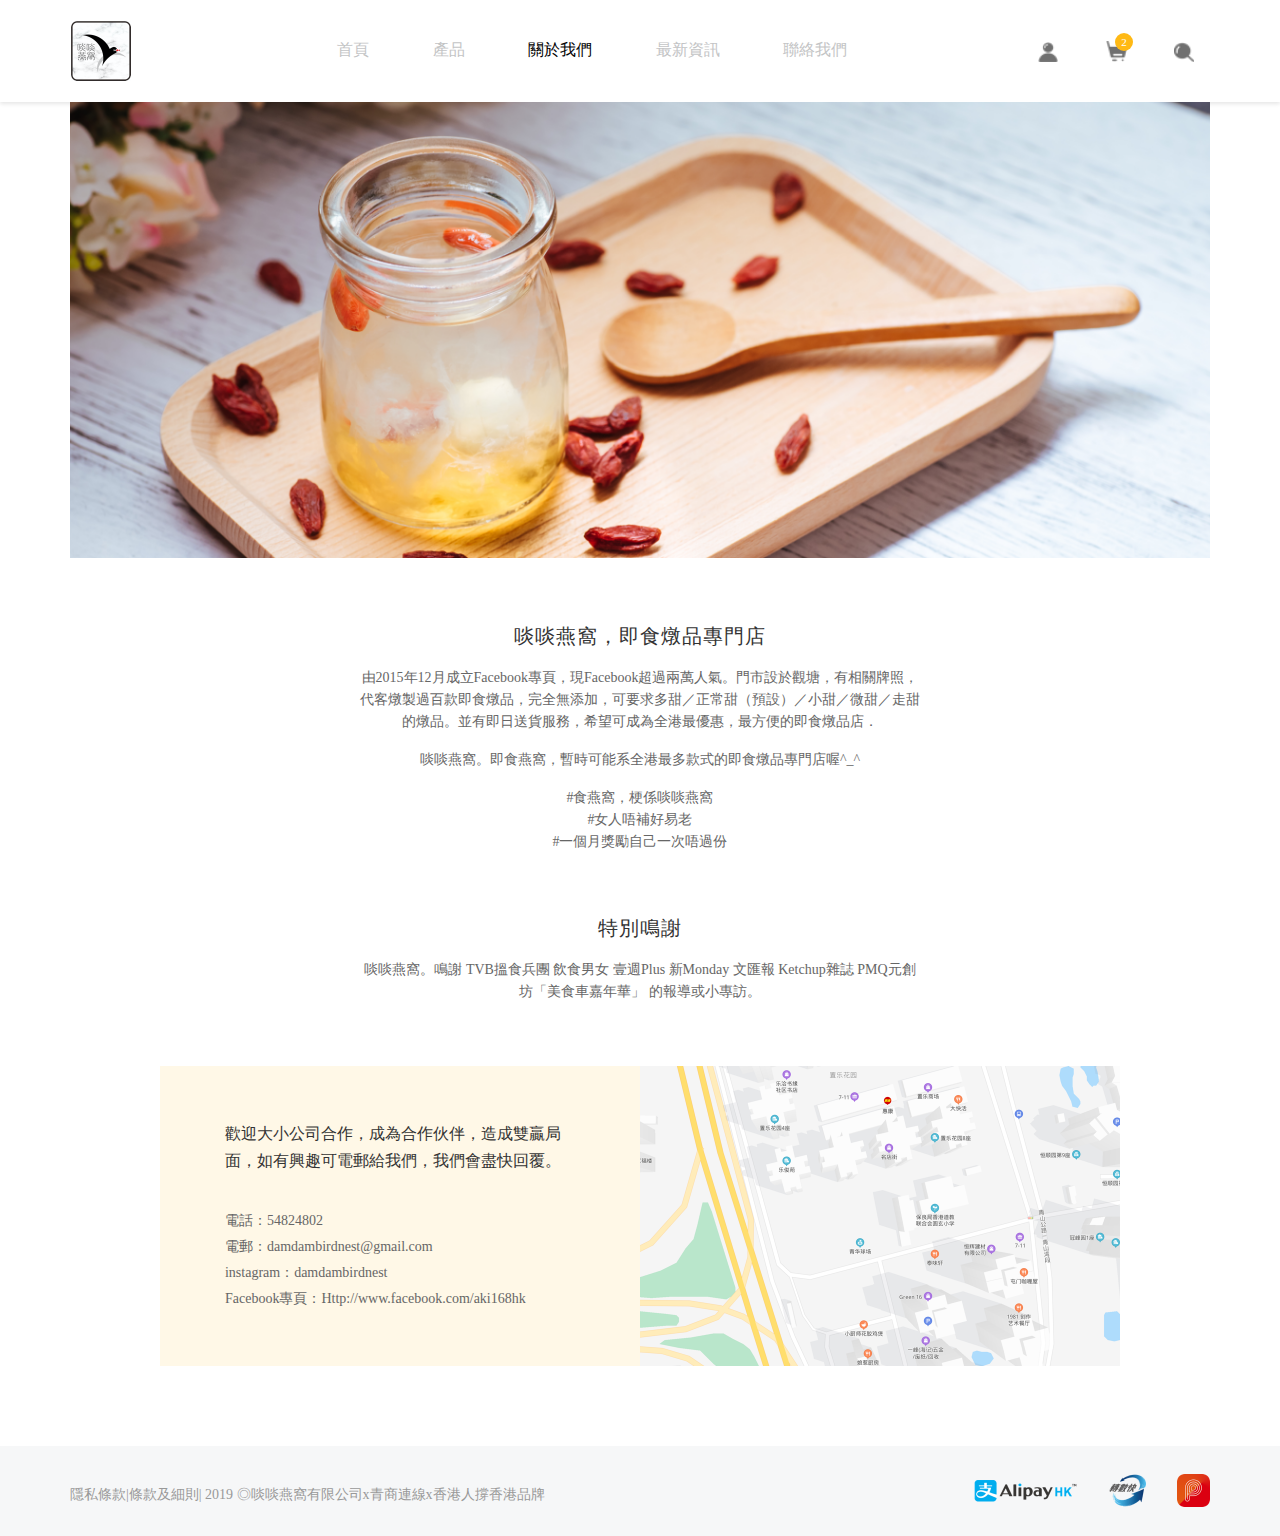
==== commit f178face: "底部修改" ====
--- a/aboutUs.html
+++ b/aboutUs.html
@@ -117,12 +117,13 @@
         </div>
     </div>
 
+
     <footer class="g-bg-gray text-center g-height-90 footerInfo g-py-24-md">
         <div class="container">
             <div class="row">
                 <div class="col-lg-6">
                     <div class="g-font-size-14 g-color-gray-dark-v5 text-center text-left--lg g-mt-8 g-mb-16--md">
-                        <a class="text-danger" href="">隱私條款</a>|<a class="text-danger" href="">條款及細則</a>| 2019 ◎啖啖燕窩有限公司x青商連線x香港人撐香港品牌
+                        <a class="g-color-gray-dark-v5" href="">隱私條款</a>|<a class="g-color-gray-dark-v5" href="">條款及細則</a>| 2019 ◎啖啖燕窩有限公司x青商連線x香港人撐香港品牌
                     </div>
                 </div>
                 <div class="col-lg-6">
--- a/css/main.css
+++ b/css/main.css
@@ -123,7 +123,7 @@
     padding-bottom: 70%;
     width: 100%;
     position: relative;
-    cursor: pointer;
+    /*cursor: pointer;*/
 }
 
 .img_wap img{
@@ -301,7 +301,7 @@
     width: 21rem;
     left: -15rem;
     padding:2rem;
-    display: none;
+    display: block;
     margin-top: 0;
 }
 
